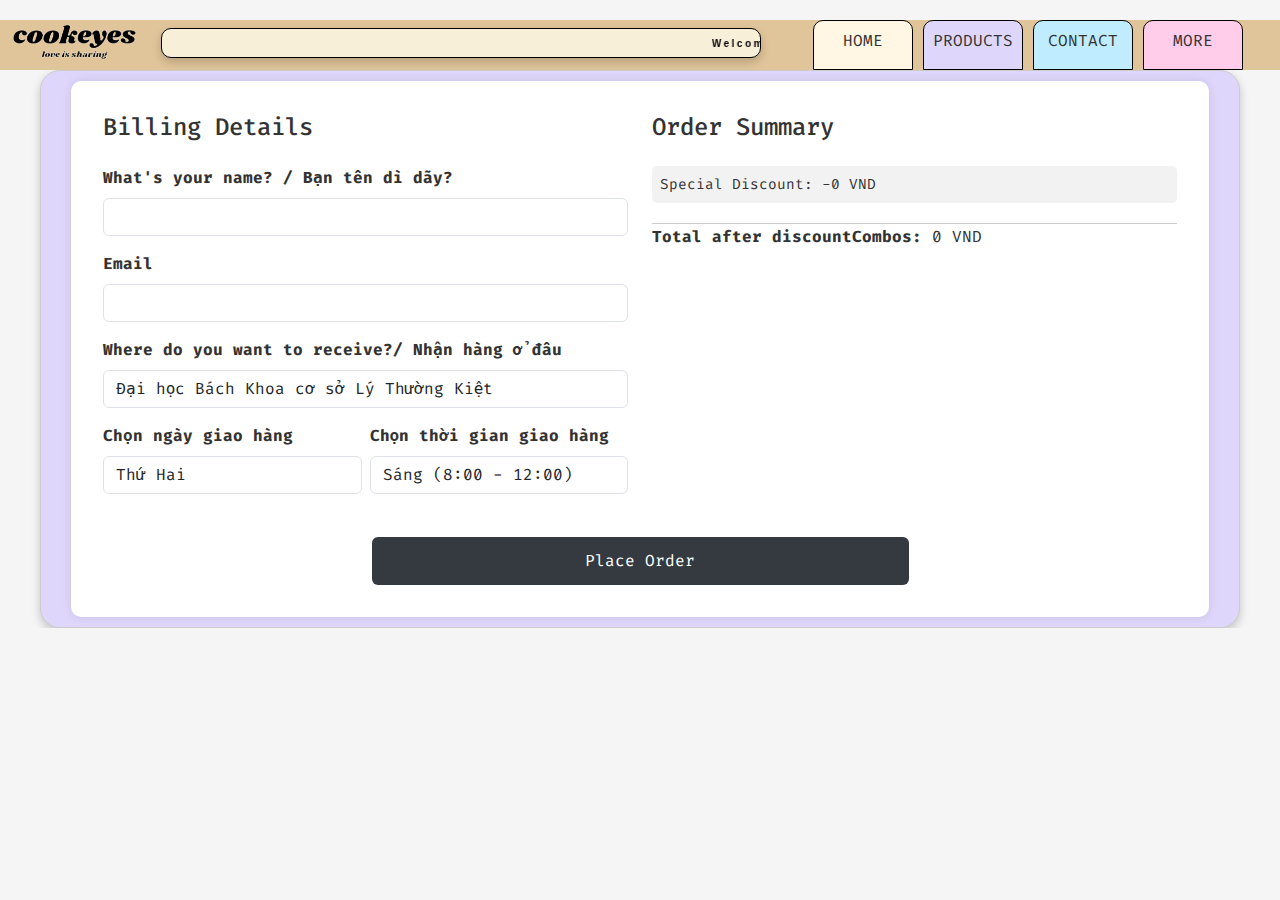
==== checkout.html @ 99993997 "fix: checkout" ====
<!DOCTYPE html>
<html lang="en">
<head>
    <meta charset="UTF-8">
    <meta name="viewport" content="width=device-width, initial-scale=1.0">
    <title>Cookeyes</title>
    <link href="https://cdn.jsdelivr.net/npm/bootstrap@5.3.0/dist/css/bootstrap.min.css" rel="stylesheet">
    <link href="https://fonts.googleapis.com/css2?family=Fira+Code:wght@400;700&display=swap" rel="stylesheet">
    <link rel="stylesheet" href="css/style.css">
    <link rel="icon" href="images/icon16x16.png" sizes="16x16" type="image/png">
</head>
<body>
    <!-- Navbar -->
    <nav class="navbar navbar-expand-lg">
        <div class = "container">
            <div class="collapse navbar-collapse" id="navbarNav">
                <ul class="navbar-nav ms-auto">
                    <a class="navbar-brand" href="#">
                        <img src="images/logo.png" alt="Logo" class="navbar-logo">
                    </a>
                    <a class="nav-link" href="#"><div class="marquee-container d-flex justify-content-between align-items-center">
                        <marquee class="marquee-text">Welcome to the Community Project! Join us in shopping to help orphaned children without families.</marquee>
                    </div></a>
                </ul>
            </div>
        </div>
        <div class="container" style="margin-right: 20px;">
            <div class="collapse navbar-collapse" id="navbarNav">
                <ul class="navbar-nav ms-auto">
                    <li class="nav-item custom-nav-item">
                        <a class="nav-link" href="index.html">HOME</a>
                    </li>
                    <li class="nav-item custom-nav-item">
                        <a class="nav-link" href="products.html">PRODUCTS</a>
                    </li>
                    <li class="nav-item custom-nav-item">
                        <a class="nav-link" href="contact.html">CONTACT</a>
                    </li>
                    <li class="nav-item custom-nav-item">
                        <a class="nav-link" href="MORE.html">MORE</a>
                    </li>
                </ul>
            </div>
        </div>
    </nav>
    <section id="checkout-section">
        <link rel="stylesheet" href="css/checkout.css">
        <div class="container">
            <form id="checkout-form" class="checkout-form">
                <div class="row g-4">
                    <div class="col-md-6" style="max-height: 400px; overflow-y: auto; scrollbar-width: none; -ms-overflow-style: none;">
                        <h4 class="mb-4" style="font-family: 'Fira Code', monospace;">Billing Details</h4>
                        <div class="mb-3">
                            <label for="billing-name" class="form-label"> What's your name? / Bạn tên dì dãy?</label>
                            <input type="text" class="form-control" id="billing-name" required>
                        </div>
                        <div class="mb-3">
                            <label for="billing-email" class="form-label">Email</label>
                            <input type="email" class="form-control" id="billing-email" required>
                        </div>
                        <div class="mb-3">
                            <label for="billing-address" class="form-label">Where do you want to receive?/ Nhận hàng ở đâu</label>
                            <select class="form-control" id="billing-address" required onchange="toggleOtherAddress(this)">
                                <option value="HCMUT CS Lý Thường Kiệt">Đại học Bách Khoa cơ sở Lý Thường Kiệt</option>
                                <option value="HCMUT CS Dĩ An">Đại học Bách Khoa cơ sở Dĩ An</option>
                                <option value="other">Nơi Khác</option>
                            </select>
                            <input type="text" class="form-control mt-2" id="other-address" placeholder="Nhập địa chỉ khác" style="display: none;">
                        </div>
                        <div class="mb-3 d-flex flex-column flex-md-row justify-content-between">
                            <div class="me-2 mb-2 mb-md-0" style="flex: 1;">
                                <label for="delivery-day" class="form-label">Chọn ngày giao hàng</label>
                                <select class="form-control" id="delivery-day" required>
                                    <option value="Thứ Hai">Thứ Hai</option>
                                    <option value="Thứ Ba">Thứ Ba</option>
                                    <option value="Thứ Tư">Thứ Tư</option>
                                    <option value="Thứ Năm">Thứ Năm</option>
                                    <option value="Thứ Sáu">Thứ Sáu</option>
                                    <option value="Thứ Bảy">Thứ Bảy</option>
                                    <option value="Chủ Nhật">Chủ Nhật</option>
                                </select>
                            </div>
                            <div style="flex: 1;">
                                <label for="delivery-time" class="form-label">Chọn thời gian giao hàng</label>
                                <select class="form-control" id="delivery-time" required>
                                    <option value="Sáng (8:00 - 12:00)">Sáng (8:00 - 12:00)</option>
                                    <option value="Chiều (12:00 - 18:00)">Chiều (12:00 - 18:00)</option>
                                    <option value="Tối (18:00 - 22:00)">Tối (18:00 - 22:00)</option>
                                </select>
                            </div>
                        </div>
                        <div class="mb-3">
                            <label for="billing-number" class="form-label">Number / Xin số đi em</label>
                            <input type="text" class="form-control" id="billing-number" required>
                        </div>
                    </div>
                    <!-- Order Summary -->
                    <div class="col-md-6" style="max-height: 400px; overflow-y: auto; scrollbar-width: none; -ms-overflow-style: none;">
                        <h4 class="mb-4" style="font-family: 'Fira Code', monospace;">Order Summary</h4>
                        <div id="cartItems" class="mb-3"></div>
                        <div id="discountCombos" style="margin-top: 20px; border-bottom: 1px solid #ccc; padding-bottom: 10px;"></div>
                        <p><strong>Total after discountCombos:</strong> <span id="subtotal">0</span></p>
                    </div>
                </div>
                <div class="text-center mt-4">
                    <button type="submit" class="btn btn-primary w-50">Place Order</button>
                </div>
                
                <div id="overlay" style="display: none; position: fixed; top: 0; left: 0; width: 100%; height: 100%; background: rgba(0, 0, 0, 0.5); z-index: 1049;"></div>
                
                <div id="loading" style="display: none; position: fixed; top: 50%; left: 50%; transform: translate(-50%, -50%); z-index: 1050;">
                    <div class="spinner-border" role="status">
                        <span class="visually-hidden">Loading...</span>
                    </div>
                </div>
                <div id="success" style="display: none; position: fixed; top: 50%; left: 50%; transform: translate(-50%, -50%); z-index: 1050; text-align: center;">
                    <svg width="80" height="80" viewBox="0 0 24 24" fill="none" xmlns="http://www.w3.org/2000/svg">
                        <circle cx="12" cy="12" r="10" stroke="green" stroke-width="2" />
                        <path id="checkmark" d="M6 12l4 4 8-8" stroke="green" stroke-width="2" stroke-linecap="round" stroke-linejoin="round" />
                    </svg>
                </div>
                
                <style>
                    /* Checkmark animation */
                    #success svg {
                        animation: fadeIn 0.5s ease forwards;
                    }
                
                    /* Draw checkmark animation */
                    #checkmark {
                        stroke-dasharray: 22; /* length of the checkmark path */
                        stroke-dashoffset: 22;
                        animation: draw 1s ease forwards;
                    }
                
                    /* Fade in animation for the whole SVG */
                    @keyframes fadeIn {
                        from { opacity: 0; transform: scale(0.9); }
                        to { opacity: 1; transform: scale(1); }
                    }
                
                    /* Draw checkmark animation */
                    @keyframes draw {
                        from { stroke-dashoffset: 22; }
                        to { stroke-dashoffset: 0; }
                    }
                </style>
                
                <script>
                    function validateForm(event) {
                        event.preventDefault();
                        const form = document.getElementById('checkout-form');
                        if (form.checkValidity()) {
                            showLoading();
                            uploadToSheet().then(() => {
                                // Handle successful upload if needed
                            }).catch(error => {
                                console.error('Error uploading to sheet:', error);
                            });
                        } else {
                            form.reportValidity();
                        }
                    }

                    async function uploadToSheet() {
                        // Implement the logic to upload form data to the sheet
                        // This is a placeholder function and should be replaced with actual implementation
                        return new Promise((resolve, reject) => {
                            setTimeout(() => {
                                resolve();
                            }, 1000); // Simulate a delay for the upload
                        });
                    }

                    function showLoading() {
                        document.getElementById('loading').style.display = 'block';
                        document.getElementById('overlay').style.display = 'block';
                        document.getElementById('overlay').classList.add('show');

                        setTimeout(function() {
                            document.getElementById('loading').style.display = 'none';
                            document.getElementById('success').style.display = 'block';

                            setTimeout(function() {
                                document.getElementById('success').style.display = 'none';
                                document.getElementById('overlay').classList.remove('show');
                                document.getElementById('overlay').style.display = 'none';
                                document.getElementById('discountCombos').style.display = 'none'; // Hide the special discount section
                            }, 2000); // Display the success icon for 2 seconds
                        }, 2000); // Simulate loading time of 2 seconds
                    }

                    document.getElementById('checkout-form').addEventListener('submit', validateForm);
                </script>
            </form>
        </div>
    </section>
    
    <script src="js/checkout.js"></script>
    <script src="js/products.js"></script>
    <script src="https://cdn.jsdelivr.net/npm/bootstrap@5.3.0/dist/js/bootstrap.bundle.min.js"></script>
</body>
</html>
---- css/style.css ----
html, body {
    overflow-x: hidden;
    overflow-y: hidden;
}
body {
    background: url('https://i.pinimg.com/736x/0b/41/25/0b41253a4041ddb57004d633e4979430.jpg') no-repeat fixed center/cover, #f5f5f5;
    color: #333;
    margin: 0;
    padding: 0;
    font-family: 'Fira Code', 'JetBrains Mono', 'Source Code Pro', monospace;
    font-size: 16px;
    line-height: 1.5;
}

h1, h2, a, p, code, pre, .navbar-nav .nav-item .nav-link, #team-introduction h2, #products h2, #team-introduction .section-title h3, #products .section-title h3, #team-introduction .section-title p, #products .section-title p {
    font-family: 'Fira Code', 'JetBrains Mono', 'Source Code Pro', monospace;
}

h1, h2 {
    font-weight: bold;
    color: #333;
    margin-bottom: 15px;
}

a {
    color: #007bff;
    text-decoration: none;
}

a:hover {
    color: #0056b3;
    text-decoration: underline;
}

p {
    font-size: 1em;
    color: #333;
    line-height: 1.6;
    margin-bottom: 20px;
}

code {
    font-size: 1em;
    background-color: #f0f0f0;
    padding: 2px 4px;
    border-radius: 4px;
}

pre {
    font-size: 14px;
    background-color: #2e2e2e;
    color: #f8f8f8;
    padding: 10px;
    border-radius: 5px;
    overflow-x: auto;
}

.card-text {
    color: white;
    text-shadow: 2px 2px 4px rgba(0, 0, 0, 0.7);
}

.card.bg-light .card-text {
    color: #333;
    text-shadow: none;
}

.card {
    background: url('https://i.pinimg.com/736x/0b/41/25/0b41253a4041ddb57004d633e4979430.jpg') no-repeat center/cover;
    color: white;
}

.navbar-nav .nav-item .nav-link {
    color: #333;
}

#team-introduction h2, #products h2 {
    font-size: 32px;
    color: #2f4f4f;
    text-align: center;
    margin-bottom: 20px;
}

#team-introduction .section-title h3, #products .section-title h3 {
    font-size: 24px;
    color: #ff6f61;
    margin-bottom: 15px;
}

#team-introduction .section-title p, #products .section-title p {
    font-size: 18px;
    color: #444;
    line-height: 1.6;
}

.img-fluid {
    margin-bottom: auto;
}

.carousel-inner {
    border-radius: 30px;
}

.marquee-container {
    background-color: #f8efd9;
    border-radius: 10px;
    height: 30px;
    align-items: center;
    width: 600px;
    color: black;
    border: 1px solid black;
    box-shadow: 0 4px 10px rgba(0, 0, 0, 0.2);
    font: bold 10px Arial, sans-serif;
    letter-spacing: 2.5px;
}

.navbar {
    background: url('https://i.pinimg.com/736x/0b/41/25/0b41253a4041ddb57004d633e4979430.jpg') no-repeat center/cover, #e1c59a;
    color: #fff;
    margin: 20px 0 0;
    padding: 0;
    display: flex;
}

.navbar-nav {
    display: flex;
    list-style: none;
    padding-left: 0;
    margin-bottom: 0;
}

.nav-item.custom-nav-item:nth-child(1) { background-color: #FFF6E3; border-radius: 10px 10px 0 0; max-width: 100px; }
.nav-item.custom-nav-item:nth-child(2) { background-color: #ded7fb; border-radius: 10px 10px 0 0; max-width: 100px; }
.nav-item.custom-nav-item:nth-child(3) { background-color: #BFECFF; border-radius: 10px 10px 0 0; max-width: 100px; }
.nav-item.custom-nav-item:nth-child(4) { background-color: #FFCCEA; border-radius: 10px 10px 0 0; max-width: 100px; }

.navbar-nav .nav-item {
    margin: 0 5px;
    width: 200px;
    height: 50px;
    text-align: center;
    border: 1px solid black;
}

.new-product-tag {
    margin: -5px;
    width: 200px;
    height: 40px;
    text-align: center;
}

.navbar-logo {
    height: 55px;
    width: auto;
    margin-top: -15px;
    display: block;
}

.navbar-nav .nav-item.active {
    background-color: #ff6f61;
    color: #fff;
    border-radius: 10px;
}

.navbar-nav .nav-item.active .nav-link, .navbar-nav .nav-item:hover {
    color: #fff;
}

.nav-item.custom-nav-item:hover {
    opacity: 0.8;
}

.hero {
    background-color: #f5f5f5;
    padding: 80px 0;
}

.hero h1 {
    font-size: 50px;
    color: #fff;
}

.hero .btn {
    margin-top: 20px;
}

footer {
    background-color: #333;
    color: #fff;
    padding: 20px 0;
}

#timeline-section, #checkout-section ,#team-introduction, #products, #contact, #more{
    background: url('https://i.pinimg.com/736x/0b/41/25/0b41253a4041ddb57004d633e4979430.jpg') no-repeat center/cover;
    display: flex;
    justify-content: center;
    align-items: center;
}

#team-introduction .container { background-color: #FFF6E3; }
#new-products .container{ background-color: #d29c7e; }
#products .container, #checkout-section .container { background-color: #ded7fb; }
#contact .container { background-color: #BFECFF; }
#more .container { background-color: #FFCCEA; }
#team-introduction #new-products .container{
    display: flex;
    justify-content: center;
    padding-left: 20px;
    padding-right: 10px;
    padding-bottom: 0px;
    scrollbar-width: none;
}

#more .container,#checkout-section .container, #team-introduction .container, #products .container, #contact .container {
    box-shadow: 0 4px 10px rgba(0, 0, 0, 0.2);
    padding: 10px 30px;
    border-radius: 20px;
    margin-left: 10px;
    margin-right: 10px;
    scrollbar-width: thin;
    max-width: 1200px;
    max-height: 86vh;
    overflow-y: auto;
    border: 1px solid #ccc;
}

#team-introduction, #checkout-section ul, #products ul {
    list-style: none;
    padding-left: 0;
}

#team-introduction, #checkout-section ul li, #products ul li {
    font-size: 18px;
    color: #333;
    margin-bottom: 10px;
}

@media (max-width: 768px) {
    #more .container,#checkout-section .container, #team-introduction .container, #products .container, #contact .container {
        padding-left: 5px;
        padding-right: 10px;
    }
    body, .hero h1, .hero .btn, footer, #team-introduction h2, #products h2, #team-introduction ul li, #products ul li, #team-introduction .section-title h3, #products .section-title h3, #team-introduction .section-title p, #team-introduction .section-title ul, #products .section-title p, #products .section-title ul {
        font-family: 'Fira Code', 'JetBrains Mono', 'Source Code Pro', monospace;
    }

    body {
        font-size: 12px;
    }

    .hero h1 {
        font-size: 30px;
    }

    .hero .btn, footer, #team-introduction ul li, #products ul li, #team-introduction .section-title p, #team-introduction .section-title ul, #products .section-title p, #products .section-title ul {
        font-size: 16px;
    }

    #team-introduction h2, #products h2 {
        font-size: 24px;
    }
    #team-introduction #new-products .container{
        padding-bottom: 0px;
        padding-top: 0px;
        padding-left: 10px;
        padding-right: 10px;
    }
    .cardproduct2{
        padding-left: 0px;
    }
    #team-introduction .section-title h3, #products .section-title h3 {
        font-size: 20px;
    }

    .hero {
        padding: 50px 0;
    }

    .navbar {
        flex-direction: column;
        align-items: center;
    }

    .navbar-logo {
        margin-top: -50px;
    }

    .navbar-nav {
        flex-direction: column;
        align-items: center;
        margin-top: 20px;
    }

    .navbar-nav .nav-item {
        width: 100%;
        text-align: center;
        padding: 10px 0;
    }

    .navbar-nav .nav-item.active {
        background-color: unset;
    }

    .navbar-nav .nav-item.active .nav-link, .navbar-nav .nav-item:hover {
        color: #333;
    }

    #team-introduction .container, #products .container, #contact .container {
        max-height: 79dvh;
    }

    .marquee-container {
        width: auto;
        margin-top: -30px;
    }

    .navbar-toggler {
        display: block;
    }

    .navbar-collapse {
        display: none;
    }

    .navbar-nav {
        flex-direction: unset;
        align-items: center;
        margin-top: 20px;
    }

    .navbar-nav .nav-item {
        width: 30%;
        text-align: center;
        padding: 10px 0;
        height: 40px;
    }

    .navbar-collapse {
        display: block !important;
    }

    .navbar-toggler {
        display: none;
    }
}
---- css/checkout.css ----
.adjust-quantity {
    color: #333;
    background-color: #f8f9fa;
    border: 1px solid #ccc;
    font-size: 0.9em;
    padding: 3px 8px;
    cursor: pointer;
}

.adjust-quantity:hover {
    background-color: #e2e6ea;
}

.quantity {
    margin: 0 10px;
    font-weight: bold;
}


.order-summary-title {
    font-family: 'Fira Code', monospace;
    font-size: 1.2em;
    color: #333;
    border-bottom: 1px solid #ddd;
    padding-bottom: 10px;
    margin-bottom: 20px;
}

.cart-items,
.discount-combos {
    border-bottom: 1px solid #ddd;
    padding-bottom: 10px;
    margin-bottom: 15px;
}

.cart-item {
    display: flex;
    align-items: center;
    justify-content: space-between;
    padding: 10px 0;
    border-bottom: 1px dashed #ccc;
}

.cart-item:last-child {
    border-bottom: none;
}

.item-details {
    flex: 1;
    display: flex;
    align-items: center;
    gap: 10px;
}

.item-image {
    width: 50px;
    height: 50px;
    border-radius: 5px;
    border: 1px solid #ccc;
    margin-right: 10px;
}

.item-name {
    font-weight: bold;
    color: #333;
}

.item-price-quantity {
    color: #555;
    font-size: 0.9em;
}

.item-total-price {
    font-weight: bold;
    color: #333;
}

.trash-icon {
    cursor: pointer;
    color: #888;
    transition: color 0.3s;
}

.trash-icon:hover {
    color: #d9534f;
}

/* Các combo giảm giá */
.discount-combo {
    font-size: 0.9em;
    color: #333;
    background-color: #f2f2f2;
    padding: 8px;
    border-radius: 5px;
    margin-bottom: 10px;
}

/* Tổng tiền */
.total-amount {
    text-align: right;
    font-size: 1.1em;
    font-weight: bold;
    color: #333;
}












#checkout-section body {
    font-family: 'Fira Code', monospace;
    background-color: #f8f9fa;
    margin: 0;
    padding: 0;
    box-sizing: border-box;
}

#checkout-section .navbar {
    background-color: #343a40;
    padding: 1rem;
}

.col-md-6::-webkit-scrollbar {
    display: none;
}

.col-md-6 {
    -ms-overflow-style: none;  /* IE and Edge */
    scrollbar-width: none;  /* Firefox */
}

#checkout-section .navbar-brand img {
    height: 2.5rem;
}

#checkout-section .nav-link {
    color: #ffffff !important;
    font-weight: 700;
    font-size: 1rem;
}

#checkout-section .nav-link:hover {
    color: #ffc107 !important;
}

#checkout-section .custom-nav-item {
    margin-left: 1.25rem;
}

#checkout-section .marquee-container {
    background-color: #ffc107;
    padding: 0.5rem 1rem;
    border-radius: 0.5rem;
}

#checkout-section .marquee-text {
    color: #343a40;
    font-weight: 700;
    font-size: 1rem;
}

#checkout-section .checkout-form {
    background-color: #ffffff;
    padding: 2rem;
    border-radius: 0.625rem;
    box-shadow: 0 0 0.625rem rgba(0, 0, 0, 0.1);
    max-width: 100%;
    margin: 0 auto;
}

#checkout-section .form-label {
    font-weight: 700;
    font-size: 1rem;
}

#checkout-section .btn-primary {
    background-color: #343a40;
    border: none;
    padding: 0.75rem 1.5rem;
    font-size: 1rem;
}

#checkout-section .btn-primary:hover {
    background-color: #ffc107;
    color: #343a40;
}

@media (max-width: 768px) {
    #checkout-section .navbar-brand img {
        height: 2rem;
    }

    #checkout-section .nav-link {
        font-size: 0.875rem;
    }

    #checkout-section .custom-nav-item {
        margin-left: 1rem;
    }

    #checkout-section .marquee-container {
        padding: 0.25rem 0.5rem;
    }

    #checkout-section .marquee-text {
        font-size: 0.875rem;
    }

    #checkout-section .checkout-form {
        padding: 1.5rem;
    }

    #checkout-section .form-label {
        font-size: 0.875rem;
    }

    #checkout-section .btn-primary {
        padding: 0.5rem 1rem;
        font-size: 0.875rem;
    }
}
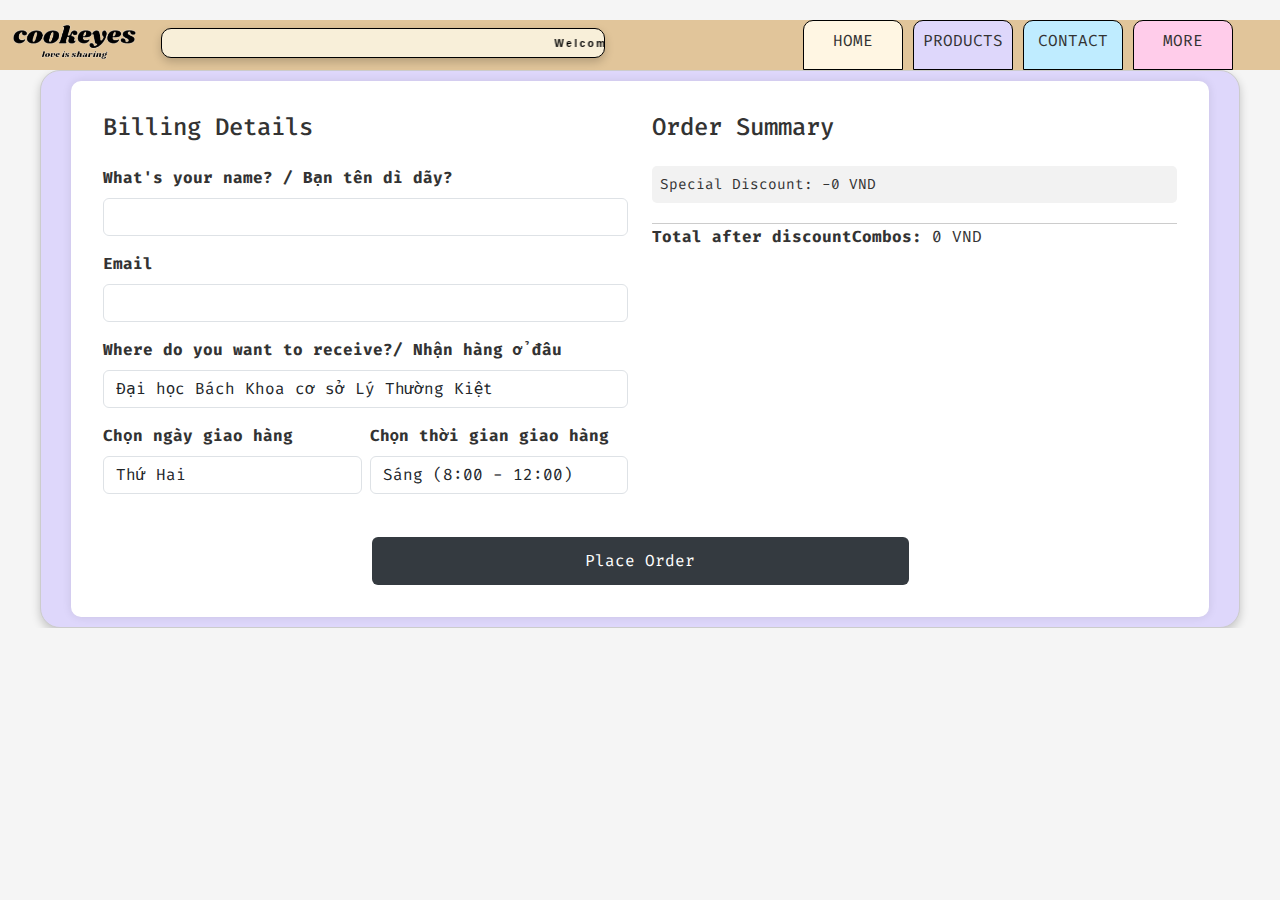
==== commit fc740ca6: "fix: layout style" ====
--- a/checkout.html
+++ b/checkout.html
@@ -7,7 +7,9 @@
     <link href="https://cdn.jsdelivr.net/npm/bootstrap@5.3.0/dist/css/bootstrap.min.css" rel="stylesheet">
     <link href="https://fonts.googleapis.com/css2?family=Fira+Code:wght@400;700&display=swap" rel="stylesheet">
     <link rel="stylesheet" href="css/style.css">
+    <link rel="stylesheet" href="css/block.css">
     <link rel="icon" href="images/icon16x16.png" sizes="16x16" type="image/png">
+    <link rel="stylesheet" href="css/carousel.css">
 </head>
 <body>
     <!-- Navbar -->
@@ -24,7 +26,7 @@
                 </ul>
             </div>
         </div>
-        <div class="container" style="margin-right: 20px;">
+        <div class="container" style="margin-right: 30px;">
             <div class="collapse navbar-collapse" id="navbarNav">
                 <ul class="navbar-nav ms-auto">
                     <li class="nav-item custom-nav-item">
--- a/css/style.css
+++ b/css/style.css
@@ -106,7 +106,7 @@
     border-radius: 10px;
     height: 30px;
     align-items: center;
-    width: 600px;
+    width: auto;
     color: black;
     border: 1px solid black;
     box-shadow: 0 4px 10px rgba(0, 0, 0, 0.2);
@@ -190,7 +190,7 @@
     padding: 20px 0;
 }
 
-#timeline-section, #checkout-section ,#team-introduction, #products, #contact, #more{
+#more, #checkout-section ,#team-introduction, #products, #contact {
     background: url('https://i.pinimg.com/736x/0b/41/25/0b41253a4041ddb57004d633e4979430.jpg') no-repeat center/cover;
     display: flex;
     justify-content: center;
@@ -202,6 +202,7 @@
 #products .container, #checkout-section .container { background-color: #ded7fb; }
 #contact .container { background-color: #BFECFF; }
 #more .container { background-color: #FFCCEA; }
+
 #team-introduction #new-products .container{
     display: flex;
     justify-content: center;
@@ -342,4 +343,5 @@
     .navbar-toggler {
         display: none;
     }
+
 }--- a/css/block.css
+++ b/css/block.css
@@ -0,0 +1,19 @@
+/* Ngăn nhấp chuột phải vào ảnh */
+img {
+    -webkit-user-select: none;
+    -moz-user-select: none;
+    -ms-user-select: none;
+    user-select: none;
+    -webkit-pointer-events: none;
+    -moz-pointer-events: none;
+    -ms-pointer-events: none;
+    pointer-events: none;
+}
+
+/* Ngăn chọn văn bản */
+body {
+    -webkit-user-select: none;
+    -moz-user-select: none;
+    -ms-user-select: none;
+    user-select: none;
+}--- a/css/carousel.css
+++ b/css/carousel.css
@@ -0,0 +1,100 @@
+.carousel{
+    border-radius: 30px;
+    object-fit: cover;
+    width: 100%;
+    height: 100%;
+    border: 1px solid #333;
+}
+.corner-label {
+    position: absolute;
+    font-size: 12px;
+    font-weight: bold;
+    color: white;
+    background-color: rgba(0, 0, 0, 0.6);
+    padding: 5px;
+    border-radius: 5px;
+}
+.corner-label.top-left {
+    position: absolute;
+    top: 20px;
+    left: 20px;
+    background-color: #f8efda;
+    color: black;
+    font-size: 12px;
+    padding: 5px 10px;
+    border: 1px solid #333;
+    border-radius: 15px;
+}
+.corner-label.bottom-left {
+    position: absolute;
+    bottom: 10px;
+    left: 20px;
+    background-color: #f8efda;
+    color: black;
+    font-size: 12px;
+    padding: 5px 10px;
+    border: 1px solid #333;
+    border-radius: 15px;
+}
+.cart-modal {
+    border-radius: 20px;
+    display: none;
+    position: absolute;
+    top: 80px;
+    right: 50px;
+    z-index: 1000;
+    background-color: white;
+    border: 1px solid #ccc;
+    padding: 20px;
+    box-shadow: 0 4px 8px rgba(0, 0, 0, 0.1);
+    width: 30%;
+}
+.cart-product {
+    border: 1px solid #ddd;
+    padding: 10px;
+    margin-bottom: 10px;
+    border-radius: 5px;
+}
+.cart-product-title {
+    font-weight: bold;
+}
+.cart-product-price {
+    color: #888;
+}
+.adjust-quantity {
+    background-color: #f8f9fa;
+    border: 1px solid #ddd;
+    border-radius: 5px;
+    width: 30px;
+    height: 30px;
+    display: flex;
+    align-items: center;
+    justify-content: center;
+    cursor: pointer;
+}
+.trash-icon {
+    cursor: pointer;
+    color: red;
+}
+.trash-icon:hover {
+    color: darkred;
+}
+.active {
+    background-color: #007bff;
+    color: white;
+}
+@media only screen and (max-width: 600px) {
+    .cart-modal {
+        width: 80%;
+        right: 10px;
+        top: 60px;
+        padding: 10px;
+    }
+    .cart-product {
+        padding: 5px;
+    }
+    .adjust-quantity {
+        width: 25px;
+        height: 25px;
+    }
+}
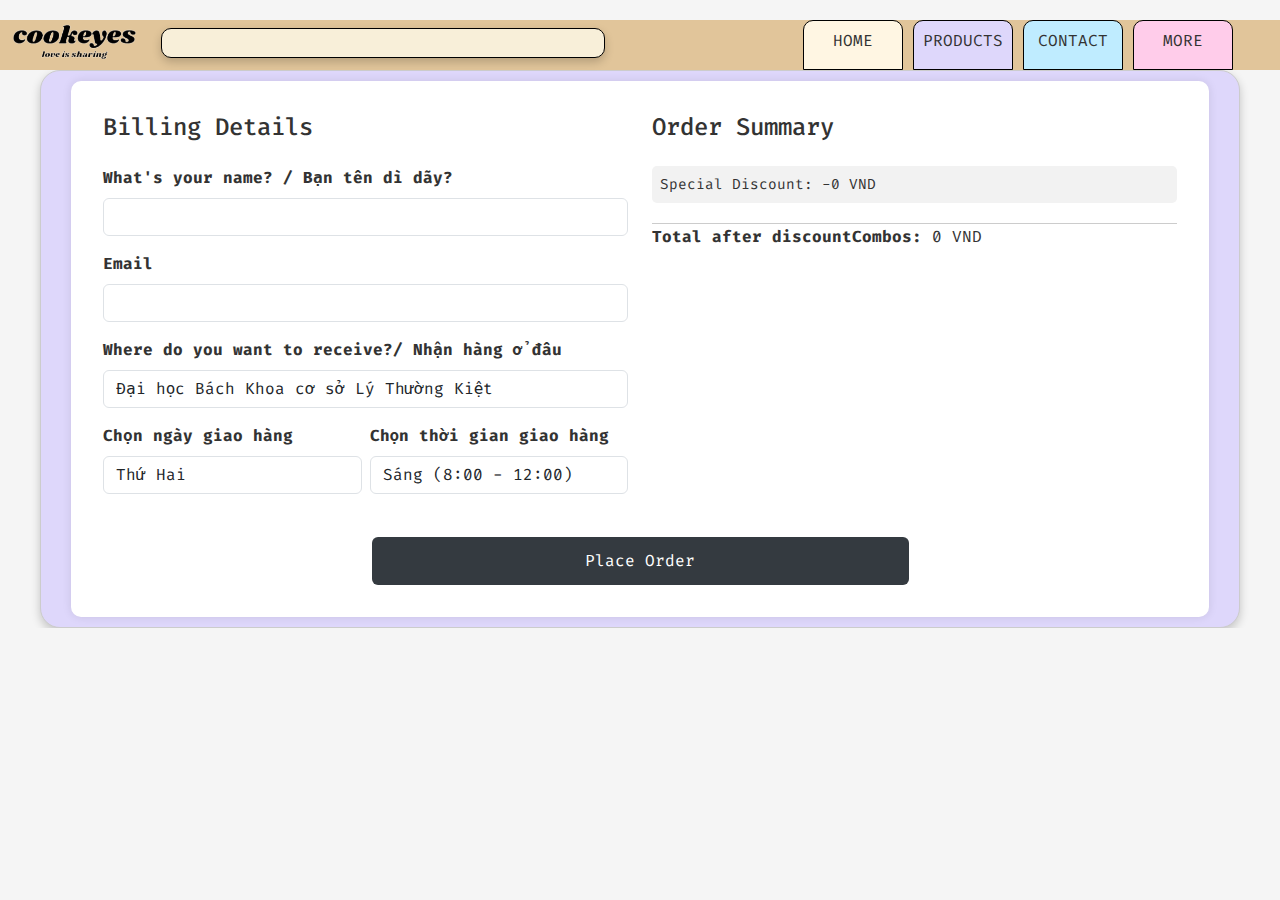
==== commit 68ffac7e: "fix: checkout" ====
--- a/checkout.html
+++ b/checkout.html
@@ -7,9 +7,7 @@
     <link href="https://cdn.jsdelivr.net/npm/bootstrap@5.3.0/dist/css/bootstrap.min.css" rel="stylesheet">
     <link href="https://fonts.googleapis.com/css2?family=Fira+Code:wght@400;700&display=swap" rel="stylesheet">
     <link rel="stylesheet" href="css/style.css">
-    <link rel="stylesheet" href="css/block.css">
     <link rel="icon" href="images/icon16x16.png" sizes="16x16" type="image/png">
-    <link rel="stylesheet" href="css/carousel.css">
 </head>
 <body>
     <!-- Navbar -->
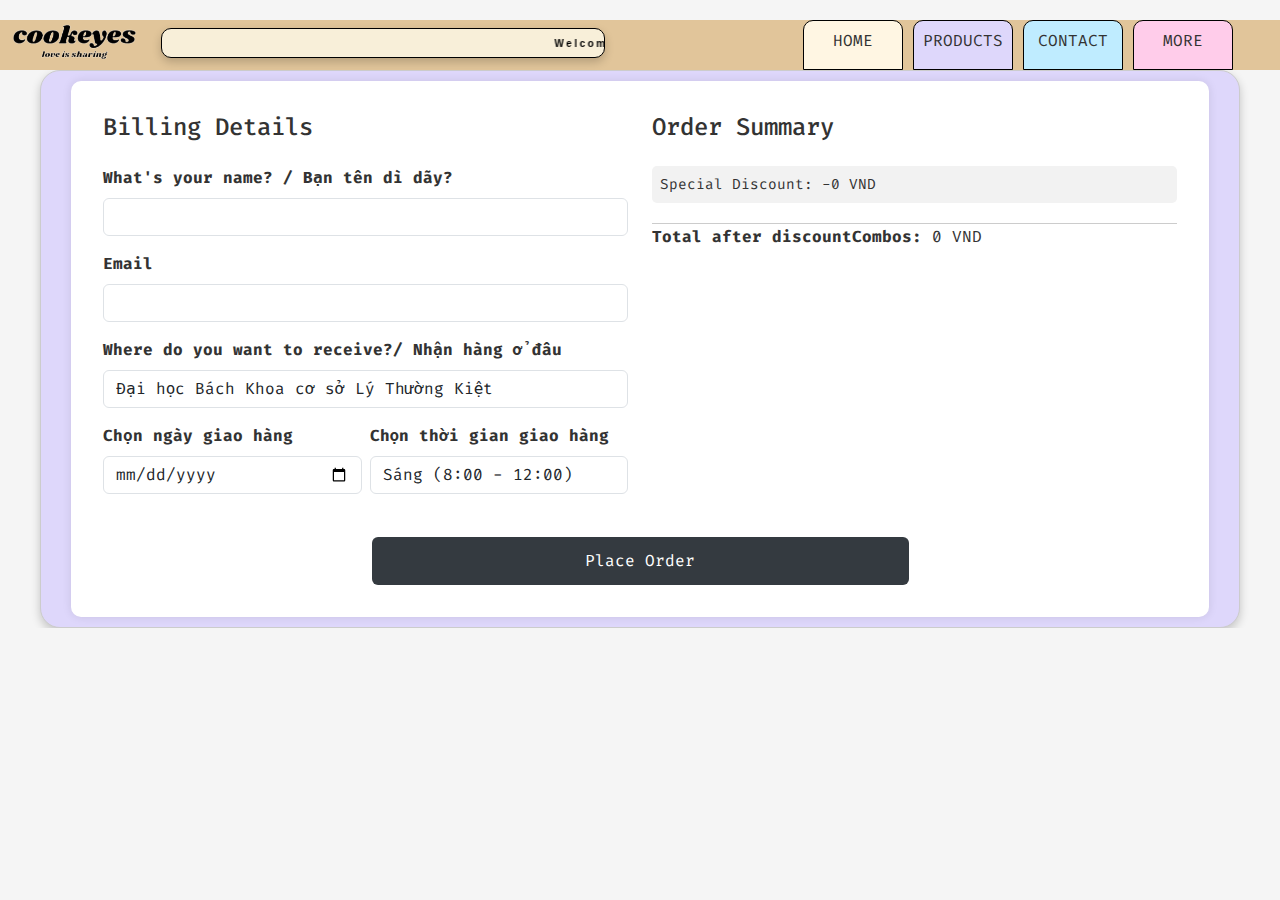
==== commit 7da22806: "feat: update day for phase 2" ====
--- a/checkout.html
+++ b/checkout.html
@@ -70,15 +70,7 @@
                         <div class="mb-3 d-flex flex-column flex-md-row justify-content-between">
                             <div class="me-2 mb-2 mb-md-0" style="flex: 1;">
                                 <label for="delivery-day" class="form-label">Chọn ngày giao hàng</label>
-                                <select class="form-control" id="delivery-day" required>
-                                    <option value="Thứ Hai">Thứ Hai</option>
-                                    <option value="Thứ Ba">Thứ Ba</option>
-                                    <option value="Thứ Tư">Thứ Tư</option>
-                                    <option value="Thứ Năm">Thứ Năm</option>
-                                    <option value="Thứ Sáu">Thứ Sáu</option>
-                                    <option value="Thứ Bảy">Thứ Bảy</option>
-                                    <option value="Chủ Nhật">Chủ Nhật</option>
-                                </select>
+                                <input type="date" class="form-control" id="delivery-day" required min="2024-12-2" max="2024-12-7">
                             </div>
                             <div style="flex: 1;">
                                 <label for="delivery-time" class="form-label">Chọn thời gian giao hàng</label>
--- a/css/style.css
+++ b/css/style.css
@@ -236,7 +236,7 @@
     margin-bottom: 10px;
 }
 
-@media (max-width: 768px) {
+@media (max-width: 850px) {
     #more .container,#checkout-section .container, #team-introduction .container, #products .container, #contact .container {
         padding-left: 5px;
         padding-right: 10px;
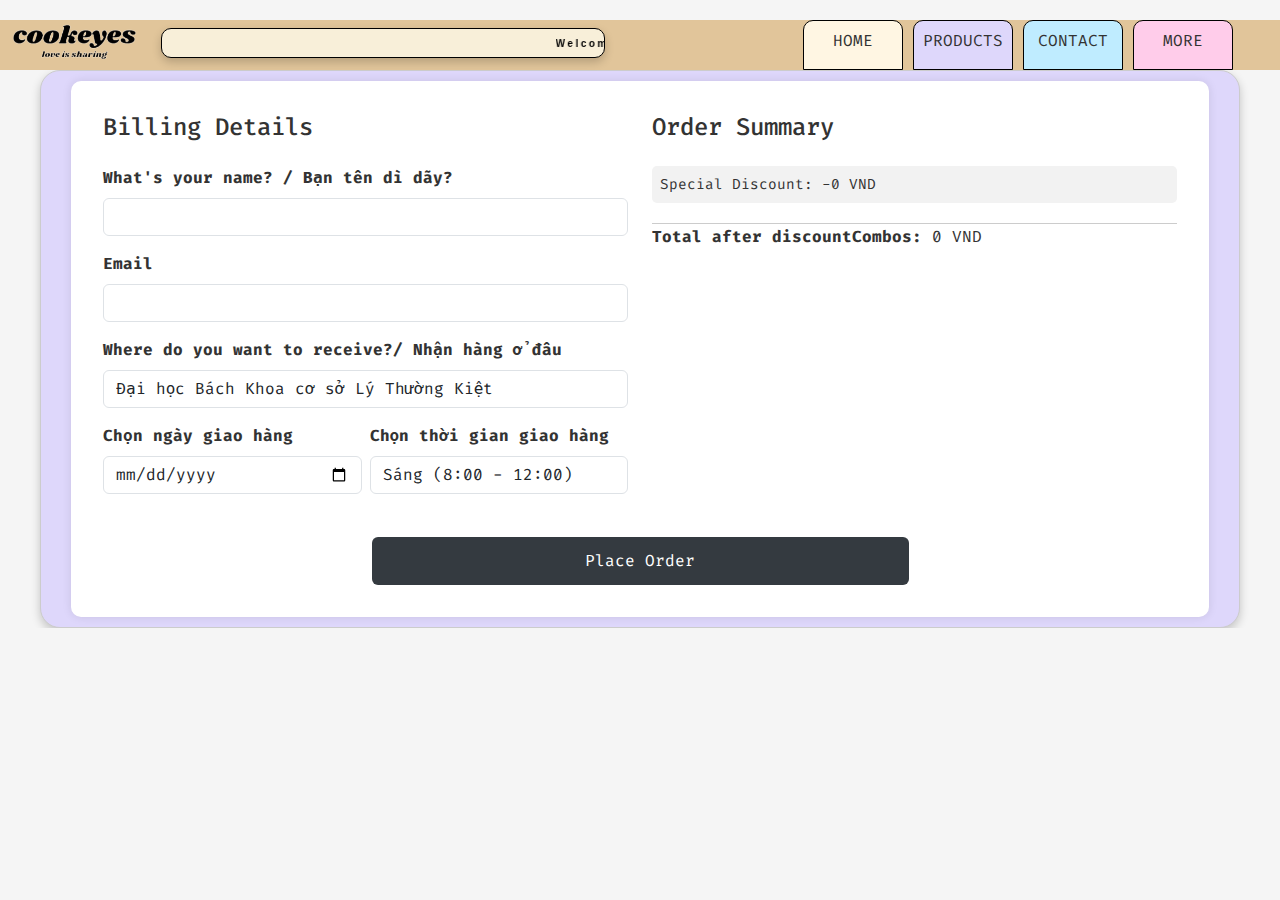
==== commit 51fd3e3f: "feat: update product for phase 2" ====
--- a/checkout.html
+++ b/checkout.html
@@ -70,7 +70,7 @@
                         <div class="mb-3 d-flex flex-column flex-md-row justify-content-between">
                             <div class="me-2 mb-2 mb-md-0" style="flex: 1;">
                                 <label for="delivery-day" class="form-label">Chọn ngày giao hàng</label>
-                                <input type="date" class="form-control" id="delivery-day" required min="2024-12-2" max="2024-12-7">
+                                <input type="date" class="form-control" id="delivery-day" required min="2024-12-02" max="2024-12-07">
                             </div>
                             <div style="flex: 1;">
                                 <label for="delivery-time" class="form-label">Chọn thời gian giao hàng</label>
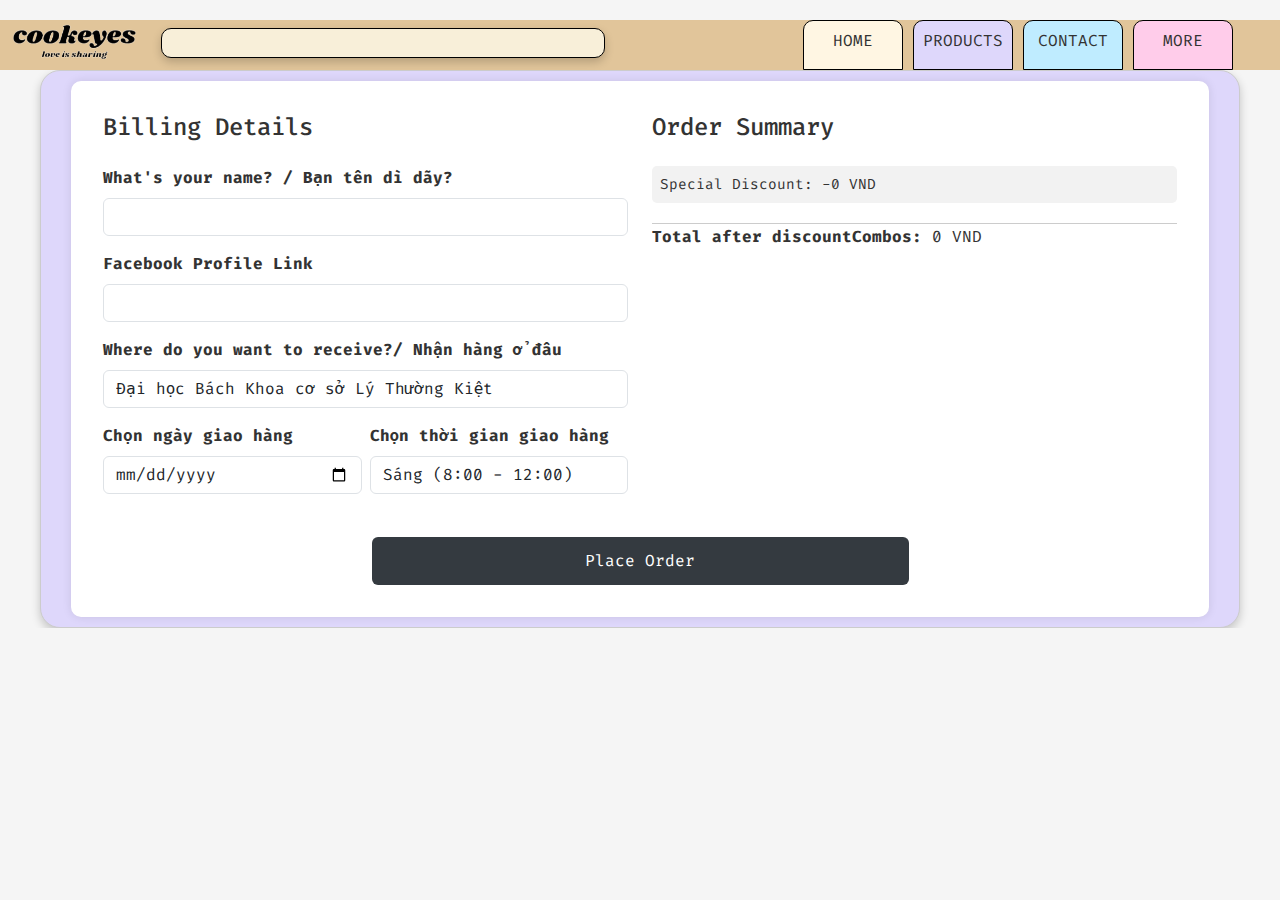
==== commit 8751b63e: "feat: phase 2" ====
--- a/checkout.html
+++ b/checkout.html
@@ -55,9 +55,10 @@
                             <input type="text" class="form-control" id="billing-name" required>
                         </div>
                         <div class="mb-3">
-                            <label for="billing-email" class="form-label">Email</label>
-                            <input type="email" class="form-control" id="billing-email" required>
+                            <label for="billing-email" class="form-label">Facebook Profile Link</label>
+                            <input type="url" class="form-control" id="billing-email" required>
                         </div>
+
                         <div class="mb-3">
                             <label for="billing-address" class="form-label">Where do you want to receive?/ Nhận hàng ở đâu</label>
                             <select class="form-control" id="billing-address" required onchange="toggleOtherAddress(this)">
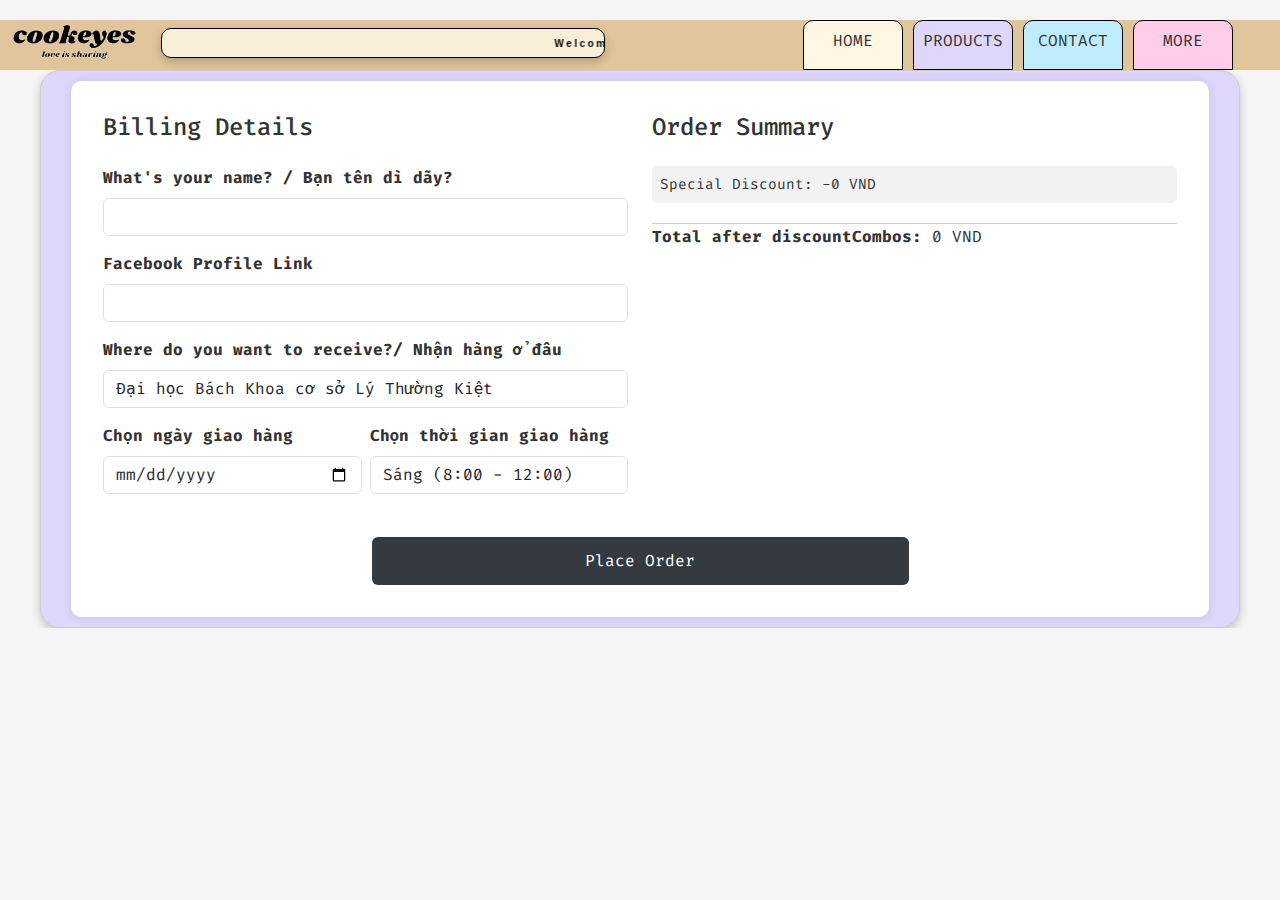
==== commit 5f3c0db8: "fix: delete Di An" ====
--- a/checkout.html
+++ b/checkout.html
@@ -63,7 +63,6 @@
                             <label for="billing-address" class="form-label">Where do you want to receive?/ Nhận hàng ở đâu</label>
                             <select class="form-control" id="billing-address" required onchange="toggleOtherAddress(this)">
                                 <option value="HCMUT CS Lý Thường Kiệt">Đại học Bách Khoa cơ sở Lý Thường Kiệt</option>
-                                <option value="HCMUT CS Dĩ An">Đại học Bách Khoa cơ sở Dĩ An</option>
                                 <option value="other">Nơi Khác</option>
                             </select>
                             <input type="text" class="form-control mt-2" id="other-address" placeholder="Nhập địa chỉ khác" style="display: none;">
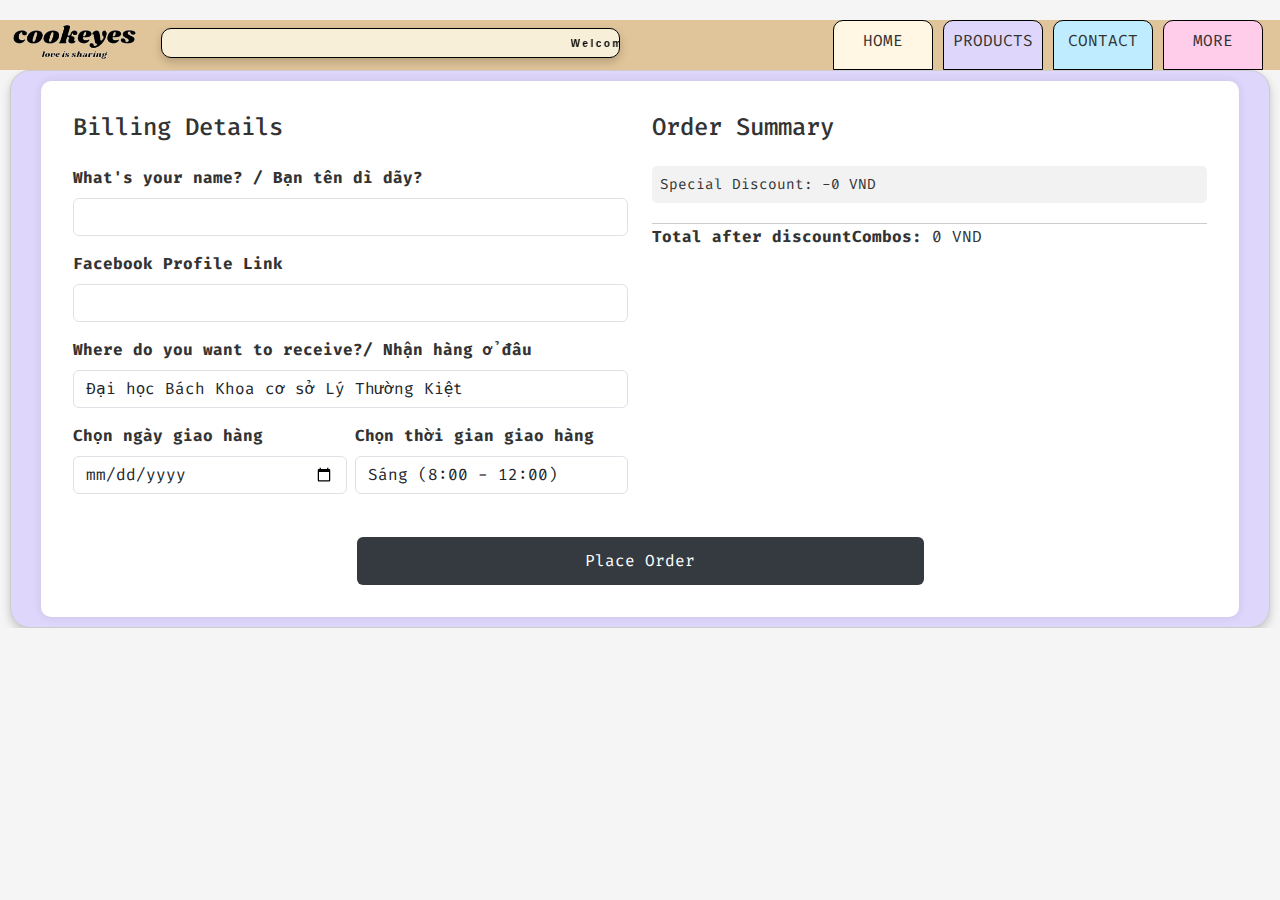
==== commit 4bd61391: "fix: small screen layout" ====
--- a/checkout.html
+++ b/checkout.html
@@ -24,7 +24,7 @@
                 </ul>
             </div>
         </div>
-        <div class="container" style="margin-right: 30px;">
+        <div class="container" style="margin-right: 0vh;">
             <div class="collapse navbar-collapse" id="navbarNav">
                 <ul class="navbar-nav ms-auto">
                     <li class="nav-item custom-nav-item">
--- a/css/style.css
+++ b/css/style.css
@@ -98,7 +98,7 @@
 }
 
 .carousel-inner {
-    border-radius: 30px;
+    border-radius: 5vh;
 }
 
 .marquee-container {
@@ -206,11 +206,12 @@
 #team-introduction #new-products .container{
     display: flex;
     justify-content: center;
-    padding-left: 20px;
-    padding-right: 10px;
     padding-bottom: 0px;
     scrollbar-width: none;
-}
+    height:max-content;
+}
+
+
 
 #more .container,#checkout-section .container, #team-introduction .container, #products .container, #contact .container {
     box-shadow: 0 4px 10px rgba(0, 0, 0, 0.2);
@@ -219,9 +220,10 @@
     margin-left: 10px;
     margin-right: 10px;
     scrollbar-width: thin;
-    max-width: 1200px;
+    max-width: 100%;
     max-height: 86vh;
     overflow-y: auto;
+    overflow-x: hidden;
     border: 1px solid #ccc;
 }
 
@@ -281,6 +283,9 @@
         flex-direction: column;
         align-items: center;
     }
+    .navbar .container{
+        margin-top: -1.5vh;
+    }
 
     .navbar-logo {
         margin-top: -50px;
